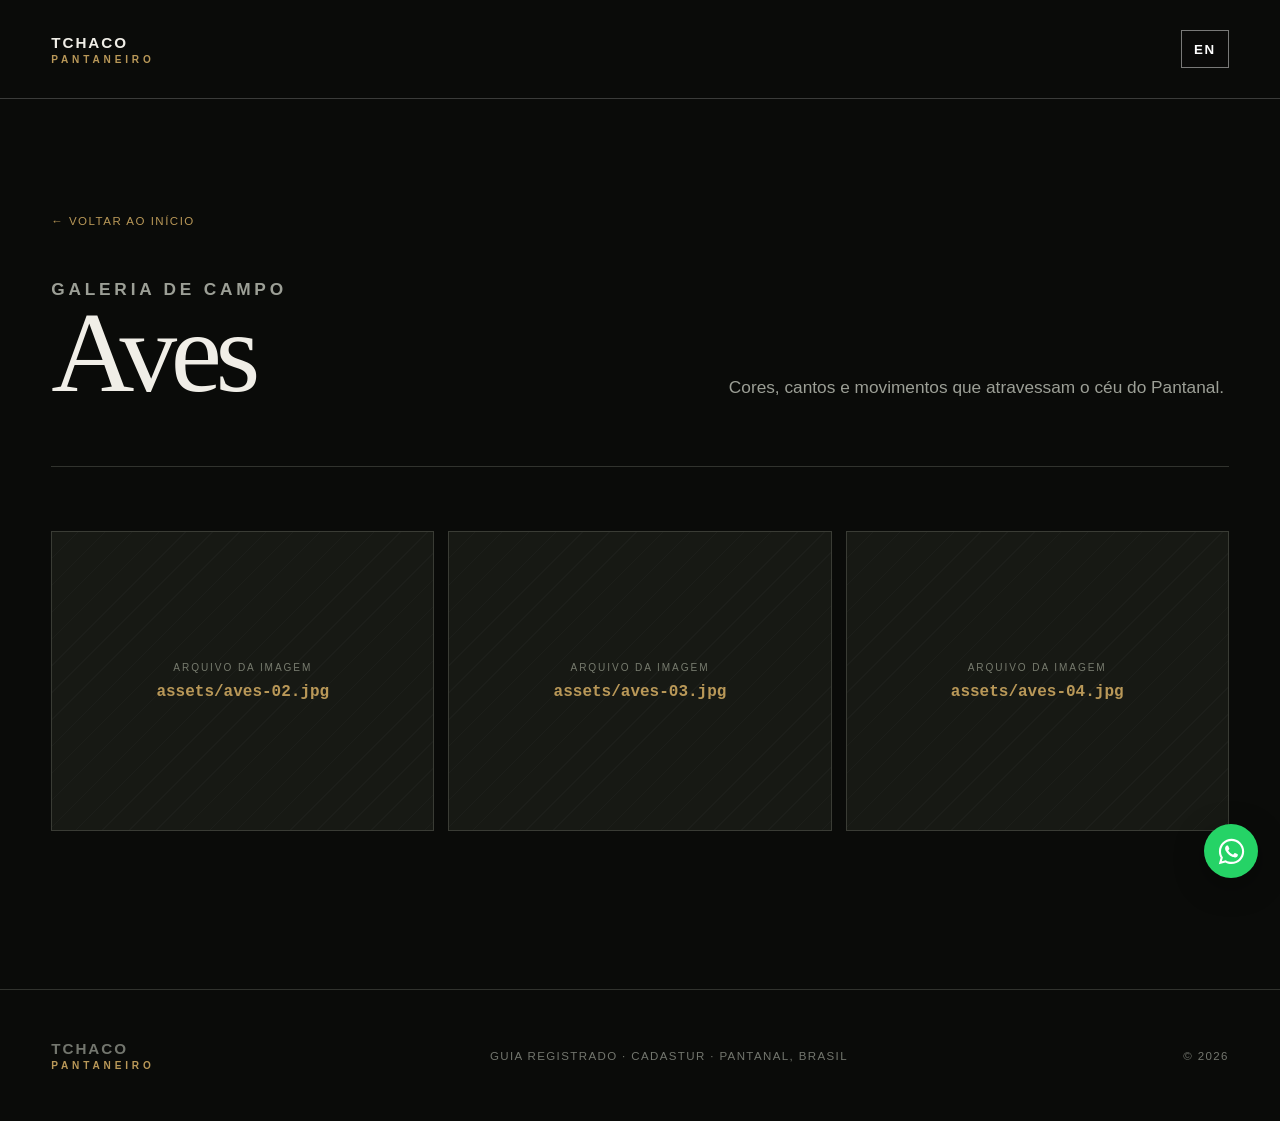
==== aves/index.html @ dd5a6129 "Add files via upload" ====
<!doctype html><html lang="pt-BR"><head><meta charset="UTF-8"><meta name="viewport" content="width=device-width,initial-scale=1"><title>Aves | Tchaco Pantaneiro</title><link rel="stylesheet" href="../styles.css"><link rel="stylesheet" href="../gallery-page.css"></head><body class="category-page" data-category="aves"><nav class="topbar category-topbar"><a class="brand" href="../">TCHACO<span>PANTANEIRO</span></a><button class="category-language" type="button">EN</button></nav><main class="category-main"><a class="back-link" href="../">← Voltar ao início</a><header class="category-header"><div><p class="section-kicker category-kicker">GALERIA DE CAMPO</p><h1 class="category-title">Aves</h1></div><p class="category-description"></p></header><section class="detail-grid" aria-label="Galeria de fotografias"></section></main><footer class="category-footer"><a class="brand" href="../">TCHACO<span>PANTANEIRO</span></a><p class="footer-copy">Guia registrado · CADASTUR · Pantanal, Brasil</p><p>© 2026</p></footer><a class="floating-whatsapp" href="https://wa.me/556599736139" target="_blank" aria-label="Conversar pelo WhatsApp"><svg viewBox="0 0 448 512" width="29" height="29" aria-hidden="true"><path fill="#fff" d="M380.9 97.1C339 55.1 283.2 32 223.9 32 101.5 32 2 131.9 2 254.3c0 39.1 10.2 77.3 29.6 111L.1 480l117.3-30.8c32.4 17.7 68.9 27 106 27h.1c122.3 0 224.1-99.8 224.1-222.2 0-59.3-25.2-115-67.1-157zm-157 341.6c-33.2 0-65.7-8.9-94-25.8l-6.7-4-69.8 18.3L72 359.2l-4.4-7c-18.5-29.4-28.2-63.4-28.2-98.2 0-101.7 82.8-184.5 184.6-184.5 49.3 0 95.6 19.2 130.4 54.1 34.8 34.9 56.2 81.2 56.1 130.5 0 101.8-84.9 184.6-186.6 184.6zm101.2-138.3c-5.5-2.8-32.8-16.1-37.9-18-5.1-1.9-8.8-2.8-12.5 2.8-3.7 5.6-14.3 18-17.6 21.8-3.2 3.7-6.5 4.2-12 1.4-32.6-16.3-54-29.1-75.6-66-5.7-9.8 5.7-9.1 16.3-30.3 1.8-3.7.9-6.9-.5-9.7-1.4-2.8-12.5-30.1-17.1-41.2-4.5-10.8-9.1-9.3-12.5-9.5-3.2-.2-6.9-.2-10.6-.2-3.7 0-9.7 1.4-14.8 6.9-5.1 5.6-19.4 19-19.4 46.3s19.9 53.7 22.6 57.4c2.8 3.7 39.1 59.7 94.8 83.8 35.2 15.2 49 16.5 66.6 13.9 10.7-1.6 32.8-13.4 37.4-26.4 4.6-13 4.6-24.1 3.2-26.4-1.3-2.5-5-3.9-10.5-6.6z"/></svg></a><script src="../gallery-page.js"></script></body></html>
---- styles.css ----
:root{--ink:#0a0b09;--paper:#f0eee7;--gold:#b99858;--line:#31332e}*{box-sizing:border-box}html{scroll-behavior:smooth}body{margin:0;background:var(--ink);color:var(--paper);font-family:Arial,Helvetica,sans-serif}a{color:inherit;text-decoration:none}.hero{position:relative;min-height:100svh;overflow:hidden;display:flex;align-items:flex-end}.hero-image{position:absolute!important;inset:0;width:100%;height:100%;border:0!important}.hero-image .slot-copy{padding-bottom:28vh}.hero-shade{position:absolute;inset:0;pointer-events:none;background:linear-gradient(180deg,rgba(4,5,4,.08),rgba(4,5,4,.15) 35%,rgba(4,5,4,.94)),linear-gradient(90deg,rgba(4,5,4,.7),transparent 65%)}.topbar{position:absolute;z-index:4;top:0;left:0;right:0;display:flex;justify-content:space-between;align-items:center;padding:30px 4vw;border-bottom:1px solid #ffffff33}.brand{font-weight:800;letter-spacing:.13em;font-size:.95rem}.brand span{display:block;color:var(--gold);font-size:.63rem;letter-spacing:.38em;margin-top:3px}.navlinks{display:flex;gap:2rem;text-transform:uppercase;letter-spacing:.13em;font-size:.75rem}.navlinks a:hover{color:var(--gold)}.hero-copy{position:relative;z-index:3;width:100%;padding:10vh 4vw 8vh}.eyebrow,.section-kicker{color:var(--gold);font-weight:700;letter-spacing:.22em;font-size:.72rem;text-transform:uppercase}h1,h2{font-family:Georgia,'Times New Roman',serif;font-weight:400;margin:0}h1{font-size:clamp(4rem,10vw,9rem);line-height:.8;letter-spacing:-.055em;max-width:900px}.hero-actions,.contact-actions{display:flex;gap:12px;margin-top:2.5rem;flex-wrap:wrap}.button{display:inline-flex;min-height:50px;padding:0 24px;align-items:center;justify-content:center;border:1px solid var(--paper);text-transform:uppercase;letter-spacing:.12em;font-size:.72rem;font-weight:700;transition:.25s}.button.primary{background:var(--paper);color:var(--ink)}.button.ghost{background:#0a0b0940}.button:hover{background:var(--gold);border-color:var(--gold);color:var(--ink)}.cadastur-badge{position:absolute;z-index:3;right:4vw;bottom:7vh;border-left:1px solid var(--gold);padding-left:18px}.cadastur-badge span{display:block;font-size:.61rem;letter-spacing:.2em}.cadastur-badge strong{font-family:Georgia,serif;font-size:1.4rem;letter-spacing:.08em}.image-slot{position:relative;margin:0;overflow:hidden;background:#171914;border:1px solid #3a3c35;min-height:250px}.image-slot img{position:absolute;inset:0;width:100%;height:100%;object-fit:cover;opacity:0;transition:opacity .45s,transform .7s}.image-slot.has-image img{opacity:1}.image-slot:hover img{transform:scale(1.025)}.slot-copy{position:absolute;inset:0;display:flex;flex-direction:column;align-items:center;justify-content:center;gap:10px;text-align:center;padding:24px;background:repeating-linear-gradient(135deg,transparent 0 18px,#ffffff06 18px 19px)}.slot-copy span{color:#777b6e;letter-spacing:.19em;font-size:.63rem}.slot-copy strong{color:var(--gold);font-family:ui-monospace,monospace;font-size:clamp(.8rem,1.4vw,1rem)}.about{display:grid;grid-template-columns:minmax(280px,40%) 1fr;gap:clamp(3rem,8vw,9rem);align-items:center;max-width:1250px;padding:10rem 4vw;margin:auto}.portrait{min-height:650px}.about-copy h2,.gallery-intro h2,.contact h2{font-size:clamp(3rem,6vw,6.8rem);line-height:.9;letter-spacing:-.045em;margin:1.2rem 0 2rem}.about-copy>p:not(.section-kicker){max-width:620px;color:#b6b7b0;font-size:1.08rem;line-height:1.8}.credentials{display:flex;flex-wrap:wrap;gap:10px;margin-top:2rem}.credentials span{border:1px solid var(--line);padding:10px 14px;font-size:.67rem;letter-spacing:.15em;color:var(--gold)}.gallery-intro{padding:10rem 4vw 5rem;max-width:1250px;margin:auto;border-top:1px solid var(--line)}.gallery-intro>p:last-child{color:#9c9f96;font-size:1.1rem}.gallery{padding:7rem 4vw;border-top:1px solid var(--line)}.gallery-heading{max-width:1250px;margin:0 auto 3rem;display:grid;grid-template-columns:70px minmax(280px,1fr) minmax(240px,420px);align-items:end;gap:1.5rem}.gallery-number{color:var(--gold);font-family:Georgia,serif;font-size:1.2rem}.gallery-heading>div>p{margin:0 0 5px;color:#7f8279;font-size:.72rem;letter-spacing:.2em;text-transform:uppercase}.gallery-heading h2{font-size:clamp(2.7rem,5vw,5.5rem);line-height:.95}.gallery-intro-copy{color:#9c9f96;line-height:1.7;margin:0}.gallery-grid{max-width:1400px;margin:auto;display:grid;grid-template-columns:repeat(12,1fr);grid-auto-rows:220px;gap:12px}.photo-1{grid-column:span 7;grid-row:span 2}.photo-2{grid-column:span 5}.photo-3{grid-column:span 5}.photo-4{grid-column:span 12;grid-row:span 2}.layout-1 .photo-1{grid-column:span 5}.layout-1 .photo-2,.layout-1 .photo-3{grid-column:span 7}.layout-2 .photo-1{grid-column:span 12}.layout-2 .photo-2{grid-column:span 4;grid-row:span 2}.layout-2 .photo-3{grid-column:span 8}.layout-2 .photo-4{grid-column:span 8;grid-row:span 1}.contact{padding:12rem 4vw;text-align:center;background:#12130f}.contact p:not(.section-kicker){color:#9c9f96;font-size:1.1rem}.contact-actions{justify-content:center}footer{padding:3rem 4vw;border-top:1px solid var(--line);display:flex;align-items:center;justify-content:space-between;gap:2rem;color:#73766e;font-size:.72rem;text-transform:uppercase;letter-spacing:.12em}.floating-whatsapp{position:fixed;z-index:10;right:22px;bottom:22px;width:54px;height:54px;border-radius:50%;display:flex;align-items:center;justify-content:center;background:#25d366;color:#07140b;font-weight:900;box-shadow:0 8px 30px #00000059}@media(max-width:800px){.navlinks{display:none}.hero-copy{padding-bottom:9rem}.cadastur-badge{left:4vw;right:auto;bottom:3rem}.about{grid-template-columns:1fr;padding-top:6rem}.portrait{min-height:520px}.gallery-heading{grid-template-columns:45px 1fr}.gallery-intro-copy{grid-column:2}.gallery-grid{grid-template-columns:1fr;grid-auto-rows:280px}.gallery-grid .photo{grid-column:1;grid-row:auto}.gallery-grid .photo-1,.gallery-grid .photo-4{min-height:420px}footer{flex-direction:column;align-items:flex-start}}@media(max-width:480px){h1{font-size:3.8rem}.hero-actions .button,.contact-actions .button{width:100%}.about,.gallery,.gallery-intro{padding-left:20px;padding-right:20px}.topbar,.hero-copy{padding-left:20px;padding-right:20px}.gallery-heading{grid-template-columns:1fr}.gallery-number,.gallery-intro-copy{grid-column:1}.portrait{min-height:440px}}@media(prefers-reduced-motion:reduce){html{scroll-behavior:auto}*{transition:none!important}}
---- gallery-page.css ----
.category-page{background:#0a0b09;color:#f0eee7;min-height:100vh}.category-topbar{position:relative}.category-main{max-width:1400px;margin:auto;padding:7rem 4vw 9rem}.back-link{display:inline-flex;align-items:center;gap:8px;color:#b99858;text-transform:uppercase;letter-spacing:.13em;font-size:.72rem;margin-bottom:3rem}.category-header{display:grid;grid-template-columns:minmax(280px,1fr) minmax(260px,500px);gap:3rem;align-items:end;padding-bottom:4rem;border-bottom:1px solid #31332e}.category-header h1{font:400 clamp(4rem,9vw,9rem)/.85 Georgia,serif;letter-spacing:-.055em;margin:0}.category-header p{color:#9c9f96;font-size:1.08rem;line-height:1.7;margin:0}.detail-grid{columns:3;column-gap:14px;margin-top:4rem}.gallery-photo{position:relative;width:100%;min-height:300px;aspect-ratio:4/3;margin:0 0 14px;break-inside:avoid;overflow:hidden;background:#171914;border:1px solid #3a3c35}.gallery-photo img{position:absolute;inset:0;width:100%;height:100%;object-fit:cover;opacity:0;transition:opacity .4s}.gallery-photo.has-image img{opacity:1}.gallery-photo .slot-copy{position:absolute;inset:0}.category-footer{max-width:1400px;margin:auto}.category-language{margin-left:auto;border:1px solid #ffffff73;background:#0a0b0959;color:#fff;min-width:48px;height:38px;padding:0 12px;font-weight:700;letter-spacing:.12em;cursor:pointer}@media(max-width:900px){.detail-grid{columns:2}.category-header{grid-template-columns:1fr}}@media(max-width:600px){.category-main{padding:4rem 20px 6rem}.detail-grid{columns:1}.gallery-photo{min-height:260px}.category-header h1{font-size:3.8rem}}
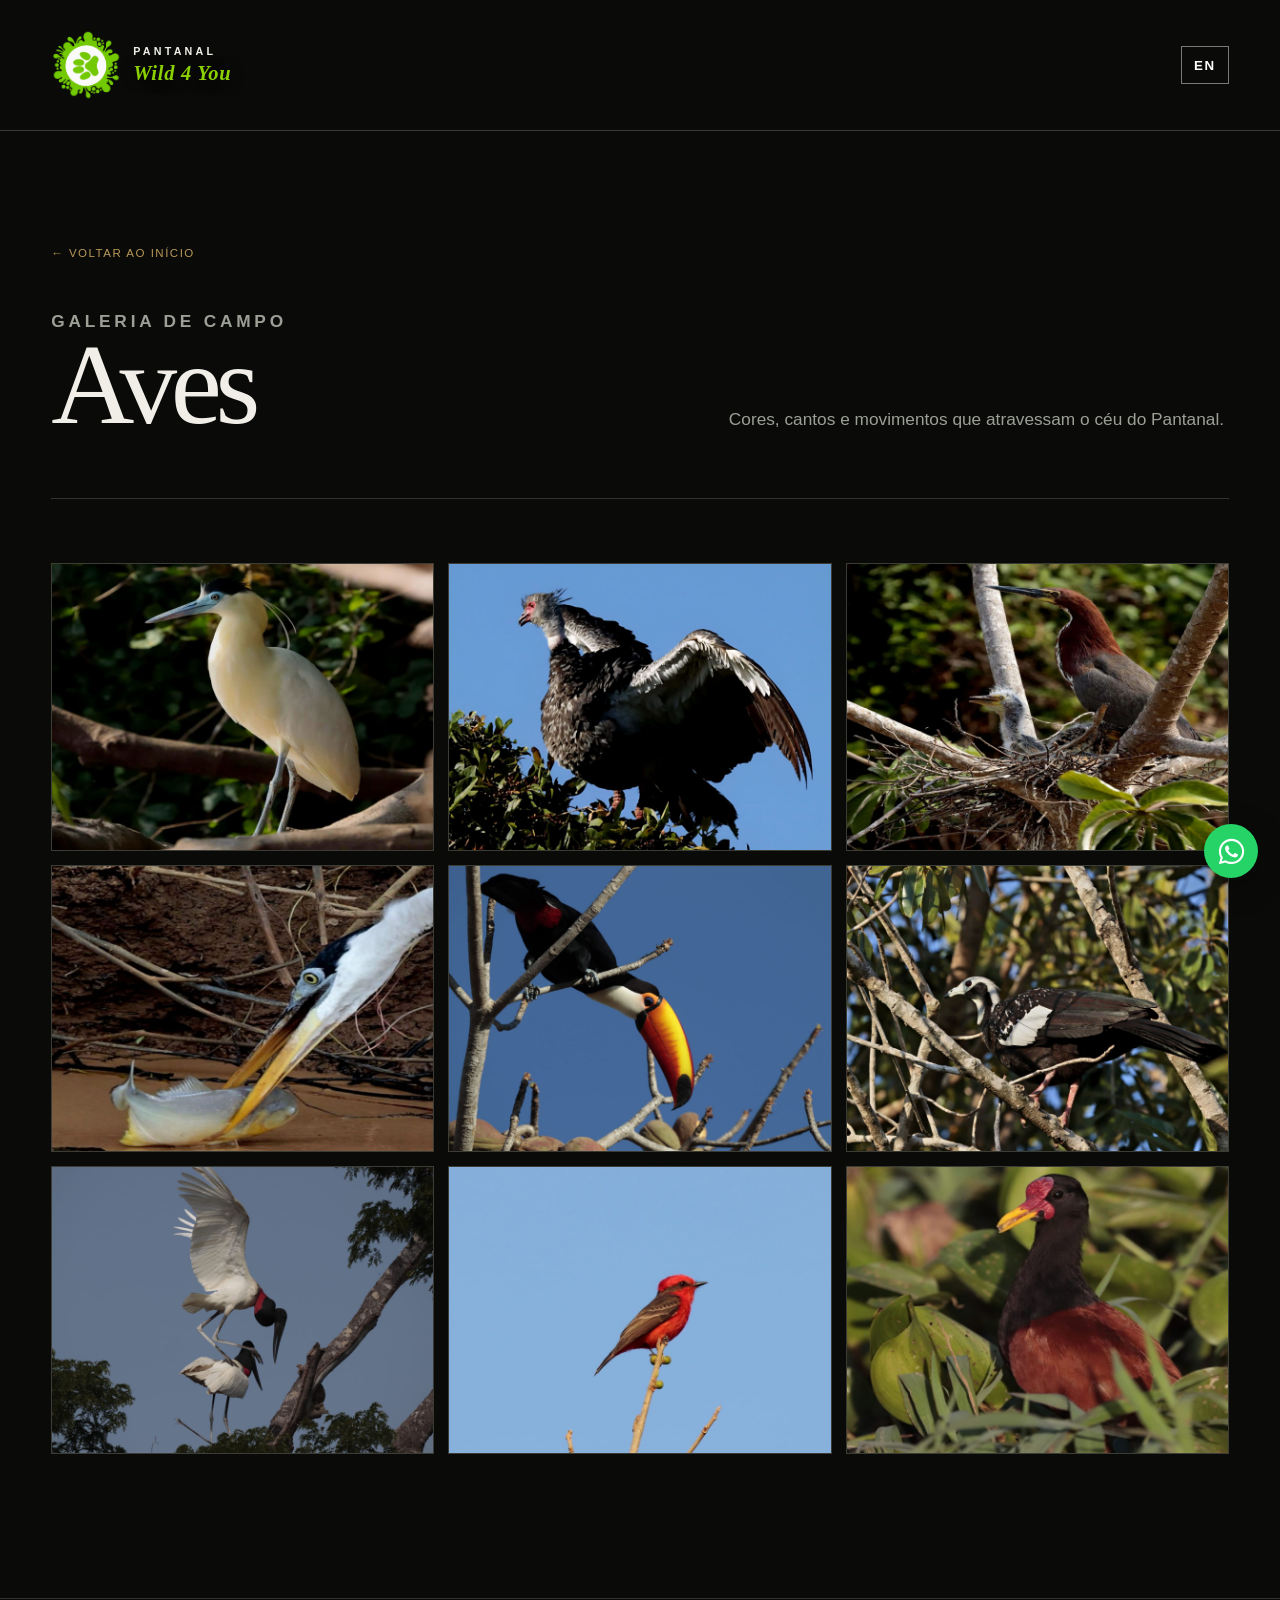
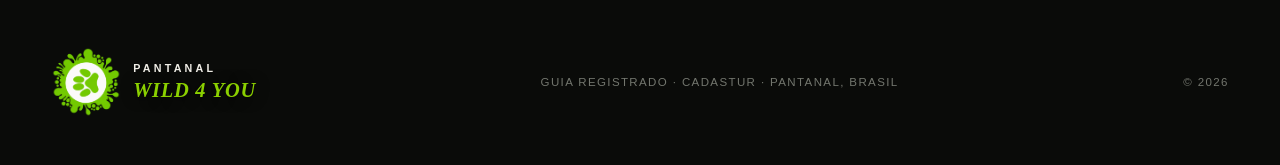
==== commit 585f70dc: "Add files via upload" ====
--- a/aves/index.html
+++ b/aves/index.html
@@ -1 +1 @@
-<!doctype html><html lang="pt-BR"><head><meta charset="UTF-8"><meta name="viewport" content="width=device-width,initial-scale=1"><title>Aves | Tchaco Pantaneiro</title><link rel="stylesheet" href="../styles.css"><link rel="stylesheet" href="../gallery-page.css"></head><body class="category-page" data-category="aves"><nav class="topbar category-topbar"><a class="brand" href="../">TCHACO<span>PANTANEIRO</span></a><button class="category-language" type="button">EN</button></nav><main class="category-main"><a class="back-link" href="../">← Voltar ao início</a><header class="category-header"><div><p class="section-kicker category-kicker">GALERIA DE CAMPO</p><h1 class="category-title">Aves</h1></div><p class="category-description"></p></header><section class="detail-grid" aria-label="Galeria de fotografias"></section></main><footer class="category-footer"><a class="brand" href="../">TCHACO<span>PANTANEIRO</span></a><p class="footer-copy">Guia registrado · CADASTUR · Pantanal, Brasil</p><p>© 2026</p></footer><a class="floating-whatsapp" href="https://wa.me/556599736139" target="_blank" aria-label="Conversar pelo WhatsApp"><svg viewBox="0 0 448 512" width="29" height="29" aria-hidden="true"><path fill="#fff" d="M380.9 97.1C339 55.1 283.2 32 223.9 32 101.5 32 2 131.9 2 254.3c0 39.1 10.2 77.3 29.6 111L.1 480l117.3-30.8c32.4 17.7 68.9 27 106 27h.1c122.3 0 224.1-99.8 224.1-222.2 0-59.3-25.2-115-67.1-157zm-157 341.6c-33.2 0-65.7-8.9-94-25.8l-6.7-4-69.8 18.3L72 359.2l-4.4-7c-18.5-29.4-28.2-63.4-28.2-98.2 0-101.7 82.8-184.5 184.6-184.5 49.3 0 95.6 19.2 130.4 54.1 34.8 34.9 56.2 81.2 56.1 130.5 0 101.8-84.9 184.6-186.6 184.6zm101.2-138.3c-5.5-2.8-32.8-16.1-37.9-18-5.1-1.9-8.8-2.8-12.5 2.8-3.7 5.6-14.3 18-17.6 21.8-3.2 3.7-6.5 4.2-12 1.4-32.6-16.3-54-29.1-75.6-66-5.7-9.8 5.7-9.1 16.3-30.3 1.8-3.7.9-6.9-.5-9.7-1.4-2.8-12.5-30.1-17.1-41.2-4.5-10.8-9.1-9.3-12.5-9.5-3.2-.2-6.9-.2-10.6-.2-3.7 0-9.7 1.4-14.8 6.9-5.1 5.6-19.4 19-19.4 46.3s19.9 53.7 22.6 57.4c2.8 3.7 39.1 59.7 94.8 83.8 35.2 15.2 49 16.5 66.6 13.9 10.7-1.6 32.8-13.4 37.4-26.4 4.6-13 4.6-24.1 3.2-26.4-1.3-2.5-5-3.9-10.5-6.6z"/></svg></a><script src="../gallery-page.js"></script></body></html>
+<!doctype html><html lang="pt-BR"><head><meta charset="UTF-8"><meta name="viewport" content="width=device-width,initial-scale=1"><title>Aves | Tchaco Pantaneiro</title><link rel="stylesheet" href="../styles.css"><link rel="stylesheet" href="../gallery-page.css"></head><body class="category-page" data-category="aves"><nav class="topbar category-topbar"><a class="brand brand-company" href="../" aria-label="Pantanal Wild 4 You — Início"><img src="../assets/logo-pantanal-wild-4-you.png" alt="" aria-hidden="true"><strong class="brand-company-name"><span>PANTANAL</span><em>Wild 4 You</em></strong></a><button class="category-language" type="button">EN</button></nav><main class="category-main"><a class="back-link" href="../">← Voltar ao início</a><header class="category-header"><div><p class="section-kicker category-kicker">GALERIA DE CAMPO</p><h1 class="category-title">Aves</h1></div><p class="category-description"></p></header><section class="detail-grid" aria-label="Galeria de fotografias"></section></main><footer class="category-footer"><a class="brand brand-company" href="../" aria-label="Pantanal Wild 4 You — Início"><img src="../assets/logo-pantanal-wild-4-you.png" alt="" aria-hidden="true"><strong class="brand-company-name"><span>PANTANAL</span><em>Wild 4 You</em></strong></a><p class="footer-copy">Guia registrado · CADASTUR · Pantanal, Brasil</p><p>© 2026</p></footer><a class="floating-whatsapp" href="https://wa.me/556599736139" target="_blank" aria-label="Conversar pelo WhatsApp"><svg viewBox="0 0 448 512" width="29" height="29" aria-hidden="true"><path fill="#fff" d="M380.9 97.1C339 55.1 283.2 32 223.9 32 101.5 32 2 131.9 2 254.3c0 39.1 10.2 77.3 29.6 111L.1 480l117.3-30.8c32.4 17.7 68.9 27 106 27h.1c122.3 0 224.1-99.8 224.1-222.2 0-59.3-25.2-115-67.1-157zm-157 341.6c-33.2 0-65.7-8.9-94-25.8l-6.7-4-69.8 18.3L72 359.2l-4.4-7c-18.5-29.4-28.2-63.4-28.2-98.2 0-101.7 82.8-184.5 184.6-184.5 49.3 0 95.6 19.2 130.4 54.1 34.8 34.9 56.2 81.2 56.1 130.5 0 101.8-84.9 184.6-186.6 184.6zm101.2-138.3c-5.5-2.8-32.8-16.1-37.9-18-5.1-1.9-8.8-2.8-12.5 2.8-3.7 5.6-14.3 18-17.6 21.8-3.2 3.7-6.5 4.2-12 1.4-32.6-16.3-54-29.1-75.6-66-5.7-9.8 5.7-9.1 16.3-30.3 1.8-3.7.9-6.9-.5-9.7-1.4-2.8-12.5-30.1-17.1-41.2-4.5-10.8-9.1-9.3-12.5-9.5-3.2-.2-6.9-.2-10.6-.2-3.7 0-9.7 1.4-14.8 6.9-5.1 5.6-19.4 19-19.4 46.3s19.9 53.7 22.6 57.4c2.8 3.7 39.1 59.7 94.8 83.8 35.2 15.2 49 16.5 66.6 13.9 10.7-1.6 32.8-13.4 37.4-26.4 4.6-13 4.6-24.1 3.2-26.4-1.3-2.5-5-3.9-10.5-6.6z"/></svg></a><script src="../gallery-page.js"></script></body></html>
--- a/styles.css
+++ b/styles.css
@@ -1 +1 @@
-:root{--ink:#0a0b09;--paper:#f0eee7;--gold:#b99858;--line:#31332e}*{box-sizing:border-box}html{scroll-behavior:smooth}body{margin:0;background:var(--ink);color:var(--paper);font-family:Arial,Helvetica,sans-serif}a{color:inherit;text-decoration:none}.hero{position:relative;min-height:100svh;overflow:hidden;display:flex;align-items:flex-end}.hero-image{position:absolute!important;inset:0;width:100%;height:100%;border:0!important}.hero-image .slot-copy{padding-bottom:28vh}.hero-shade{position:absolute;inset:0;pointer-events:none;background:linear-gradient(180deg,rgba(4,5,4,.08),rgba(4,5,4,.15) 35%,rgba(4,5,4,.94)),linear-gradient(90deg,rgba(4,5,4,.7),transparent 65%)}.topbar{position:absolute;z-index:4;top:0;left:0;right:0;display:flex;justify-content:space-between;align-items:center;padding:30px 4vw;border-bottom:1px solid #ffffff33}.brand{font-weight:800;letter-spacing:.13em;font-size:.95rem}.brand span{display:block;color:var(--gold);font-size:.63rem;letter-spacing:.38em;margin-top:3px}.navlinks{display:flex;gap:2rem;text-transform:uppercase;letter-spacing:.13em;font-size:.75rem}.navlinks a:hover{color:var(--gold)}.hero-copy{position:relative;z-index:3;width:100%;padding:10vh 4vw 8vh}.eyebrow,.section-kicker{color:var(--gold);font-weight:700;letter-spacing:.22em;font-size:.72rem;text-transform:uppercase}h1,h2{font-family:Georgia,'Times New Roman',serif;font-weight:400;margin:0}h1{font-size:clamp(4rem,10vw,9rem);line-height:.8;letter-spacing:-.055em;max-width:900px}.hero-actions,.contact-actions{display:flex;gap:12px;margin-top:2.5rem;flex-wrap:wrap}.button{display:inline-flex;min-height:50px;padding:0 24px;align-items:center;justify-content:center;border:1px solid var(--paper);text-transform:uppercase;letter-spacing:.12em;font-size:.72rem;font-weight:700;transition:.25s}.button.primary{background:var(--paper);color:var(--ink)}.button.ghost{background:#0a0b0940}.button:hover{background:var(--gold);border-color:var(--gold);color:var(--ink)}.cadastur-badge{position:absolute;z-index:3;right:4vw;bottom:7vh;border-left:1px solid var(--gold);padding-left:18px}.cadastur-badge span{display:block;font-size:.61rem;letter-spacing:.2em}.cadastur-badge strong{font-family:Georgia,serif;font-size:1.4rem;letter-spacing:.08em}.image-slot{position:relative;margin:0;overflow:hidden;background:#171914;border:1px solid #3a3c35;min-height:250px}.image-slot img{position:absolute;inset:0;width:100%;height:100%;object-fit:cover;opacity:0;transition:opacity .45s,transform .7s}.image-slot.has-image img{opacity:1}.image-slot:hover img{transform:scale(1.025)}.slot-copy{position:absolute;inset:0;display:flex;flex-direction:column;align-items:center;justify-content:center;gap:10px;text-align:center;padding:24px;background:repeating-linear-gradient(135deg,transparent 0 18px,#ffffff06 18px 19px)}.slot-copy span{color:#777b6e;letter-spacing:.19em;font-size:.63rem}.slot-copy strong{color:var(--gold);font-family:ui-monospace,monospace;font-size:clamp(.8rem,1.4vw,1rem)}.about{display:grid;grid-template-columns:minmax(280px,40%) 1fr;gap:clamp(3rem,8vw,9rem);align-items:center;max-width:1250px;padding:10rem 4vw;margin:auto}.portrait{min-height:650px}.about-copy h2,.gallery-intro h2,.contact h2{font-size:clamp(3rem,6vw,6.8rem);line-height:.9;letter-spacing:-.045em;margin:1.2rem 0 2rem}.about-copy>p:not(.section-kicker){max-width:620px;color:#b6b7b0;font-size:1.08rem;line-height:1.8}.credentials{display:flex;flex-wrap:wrap;gap:10px;margin-top:2rem}.credentials span{border:1px solid var(--line);padding:10px 14px;font-size:.67rem;letter-spacing:.15em;color:var(--gold)}.gallery-intro{padding:10rem 4vw 5rem;max-width:1250px;margin:auto;border-top:1px solid var(--line)}.gallery-intro>p:last-child{color:#9c9f96;font-size:1.1rem}.gallery{padding:7rem 4vw;border-top:1px solid var(--line)}.gallery-heading{max-width:1250px;margin:0 auto 3rem;display:grid;grid-template-columns:70px minmax(280px,1fr) minmax(240px,420px);align-items:end;gap:1.5rem}.gallery-number{color:var(--gold);font-family:Georgia,serif;font-size:1.2rem}.gallery-heading>div>p{margin:0 0 5px;color:#7f8279;font-size:.72rem;letter-spacing:.2em;text-transform:uppercase}.gallery-heading h2{font-size:clamp(2.7rem,5vw,5.5rem);line-height:.95}.gallery-intro-copy{color:#9c9f96;line-height:1.7;margin:0}.gallery-grid{max-width:1400px;margin:auto;display:grid;grid-template-columns:repeat(12,1fr);grid-auto-rows:220px;gap:12px}.photo-1{grid-column:span 7;grid-row:span 2}.photo-2{grid-column:span 5}.photo-3{grid-column:span 5}.photo-4{grid-column:span 12;grid-row:span 2}.layout-1 .photo-1{grid-column:span 5}.layout-1 .photo-2,.layout-1 .photo-3{grid-column:span 7}.layout-2 .photo-1{grid-column:span 12}.layout-2 .photo-2{grid-column:span 4;grid-row:span 2}.layout-2 .photo-3{grid-column:span 8}.layout-2 .photo-4{grid-column:span 8;grid-row:span 1}.contact{padding:12rem 4vw;text-align:center;background:#12130f}.contact p:not(.section-kicker){color:#9c9f96;font-size:1.1rem}.contact-actions{justify-content:center}footer{padding:3rem 4vw;border-top:1px solid var(--line);display:flex;align-items:center;justify-content:space-between;gap:2rem;color:#73766e;font-size:.72rem;text-transform:uppercase;letter-spacing:.12em}.floating-whatsapp{position:fixed;z-index:10;right:22px;bottom:22px;width:54px;height:54px;border-radius:50%;display:flex;align-items:center;justify-content:center;background:#25d366;color:#07140b;font-weight:900;box-shadow:0 8px 30px #00000059}@media(max-width:800px){.navlinks{display:none}.hero-copy{padding-bottom:9rem}.cadastur-badge{left:4vw;right:auto;bottom:3rem}.about{grid-template-columns:1fr;padding-top:6rem}.portrait{min-height:520px}.gallery-heading{grid-template-columns:45px 1fr}.gallery-intro-copy{grid-column:2}.gallery-grid{grid-template-columns:1fr;grid-auto-rows:280px}.gallery-grid .photo{grid-column:1;grid-row:auto}.gallery-grid .photo-1,.gallery-grid .photo-4{min-height:420px}footer{flex-direction:column;align-items:flex-start}}@media(max-width:480px){h1{font-size:3.8rem}.hero-actions .button,.contact-actions .button{width:100%}.about,.gallery,.gallery-intro{padding-left:20px;padding-right:20px}.topbar,.hero-copy{padding-left:20px;padding-right:20px}.gallery-heading{grid-template-columns:1fr}.gallery-number,.gallery-intro-copy{grid-column:1}.portrait{min-height:440px}}@media(prefers-reduced-motion:reduce){html{scroll-behavior:auto}*{transition:none!important}}
+:root{--ink:#0a0b09;--paper:#f0eee7;--gold:#b99858;--line:#31332e}*{box-sizing:border-box}html{scroll-behavior:smooth}body{margin:0;background:var(--ink);color:var(--paper);font-family:Arial,Helvetica,sans-serif}a{color:inherit;text-decoration:none}.hero{position:relative;min-height:100svh;overflow:hidden;display:flex;align-items:flex-end}.hero-image{position:absolute!important;inset:0;width:100%;height:100%;border:0!important}.hero-image .slot-copy{padding-bottom:28vh}.hero-shade{position:absolute;inset:0;pointer-events:none;background:linear-gradient(180deg,rgba(4,5,4,.08),rgba(4,5,4,.15) 35%,rgba(4,5,4,.94)),linear-gradient(90deg,rgba(4,5,4,.7),transparent 65%)}.topbar{position:absolute;z-index:4;top:0;left:0;right:0;display:flex;justify-content:space-between;align-items:center;padding:30px 4vw;border-bottom:1px solid #ffffff33}.brand{font-weight:800;letter-spacing:.13em;font-size:.95rem}.brand span{display:block;color:var(--gold);font-size:.63rem;letter-spacing:.38em;margin-top:3px}.brand-company{display:inline-flex;align-items:center;gap:12px;line-height:1;flex:none}.brand-company img{width:70px;height:70px;object-fit:contain;flex:none}.brand-company-name{display:flex;flex-direction:column;align-items:flex-start;white-space:nowrap}.brand-company-name span{display:block;color:var(--paper);font-family:Arial,Helvetica,sans-serif;font-size:.67rem;line-height:1;font-weight:800;letter-spacing:.3em;margin:0 0 6px}.brand-company-name em{display:block;color:#8bd000;font-family:Georgia,"Times New Roman",serif;font-size:1.28rem;line-height:1;font-weight:700;font-style:italic;letter-spacing:.035em;text-shadow:0 1px 14px #000}.navlinks{display:flex;gap:2rem;text-transform:uppercase;letter-spacing:.13em;font-size:.75rem}.navlinks a:hover{color:var(--gold)}.hero-copy{position:relative;z-index:3;width:100%;padding:10vh 4vw 8vh}.eyebrow,.section-kicker{color:var(--gold);font-weight:700;letter-spacing:.22em;font-size:.72rem;text-transform:uppercase}h1,h2{font-family:Georgia,'Times New Roman',serif;font-weight:400;margin:0}h1{font-size:clamp(4rem,10vw,9rem);line-height:.8;letter-spacing:-.055em;max-width:900px}.hero-actions,.contact-actions{display:flex;gap:12px;margin-top:2.5rem;flex-wrap:wrap}.button{display:inline-flex;min-height:50px;padding:0 24px;align-items:center;justify-content:center;border:1px solid var(--paper);text-transform:uppercase;letter-spacing:.12em;font-size:.72rem;font-weight:700;transition:.25s}.button.primary{background:var(--paper);color:var(--ink)}.button.ghost{background:#0a0b0940}.button:hover{background:var(--gold);border-color:var(--gold);color:var(--ink)}.cadastur-badge{position:absolute;z-index:3;right:4vw;bottom:7vh;border-left:1px solid var(--gold);padding-left:18px}.cadastur-badge span{display:block;font-size:.61rem;letter-spacing:.2em}.cadastur-badge strong{font-family:Georgia,serif;font-size:1.4rem;letter-spacing:.08em}.image-slot{position:relative;margin:0;overflow:hidden;background:#171914;border:1px solid #3a3c35;min-height:250px}.image-slot img{position:absolute;inset:0;width:100%;height:100%;object-fit:cover;opacity:0;transition:opacity .45s,transform .7s}.image-slot.has-image img{opacity:1}.image-slot:hover img{transform:scale(1.025)}.slot-copy{position:absolute;inset:0;display:flex;flex-direction:column;align-items:center;justify-content:center;gap:10px;text-align:center;padding:24px;background:repeating-linear-gradient(135deg,transparent 0 18px,#ffffff06 18px 19px)}.slot-copy span{color:#777b6e;letter-spacing:.19em;font-size:.63rem}.slot-copy strong{color:var(--gold);font-family:ui-monospace,monospace;font-size:clamp(.8rem,1.4vw,1rem)}.about{display:grid;grid-template-columns:minmax(280px,40%) 1fr;gap:clamp(3rem,8vw,9rem);align-items:center;max-width:1250px;padding:10rem 4vw;margin:auto}.portrait{min-height:650px}.about-copy h2,.gallery-intro h2,.contact h2{font-size:clamp(3rem,6vw,6.8rem);line-height:.9;letter-spacing:-.045em;margin:1.2rem 0 2rem}.about-copy>p:not(.section-kicker){max-width:620px;color:#b6b7b0;font-size:1.08rem;line-height:1.8}.credentials{display:flex;flex-wrap:wrap;gap:10px;margin-top:2rem}.credentials span{border:1px solid var(--line);padding:10px 14px;font-size:.67rem;letter-spacing:.15em;color:var(--gold)}.gallery-intro{padding:10rem 4vw 5rem;max-width:1250px;margin:auto;border-top:1px solid var(--line)}.gallery-intro>p:last-child{color:#9c9f96;font-size:1.1rem}.gallery{padding:7rem 4vw;border-top:1px solid var(--line)}.gallery-heading{max-width:1250px;margin:0 auto 3rem;display:grid;grid-template-columns:70px minmax(280px,1fr) minmax(240px,420px);align-items:end;gap:1.5rem}.gallery-number{color:var(--gold);font-family:Georgia,serif;font-size:1.2rem}.gallery-heading>div>p{margin:0 0 5px;color:#7f8279;font-size:.72rem;letter-spacing:.2em;text-transform:uppercase}.gallery-heading h2{font-size:clamp(2.7rem,5vw,5.5rem);line-height:.95}.gallery-intro-copy{color:#9c9f96;line-height:1.7;margin:0}.gallery-grid{max-width:1400px;margin:auto;display:grid;grid-template-columns:repeat(12,1fr);grid-auto-rows:220px;gap:12px}.photo-1{grid-column:span 7;grid-row:span 2}.photo-2{grid-column:span 5}.photo-3{grid-column:span 5}.photo-4{grid-column:span 12;grid-row:span 2}.layout-1 .photo-1{grid-column:span 5}.layout-1 .photo-2,.layout-1 .photo-3{grid-column:span 7}.layout-2 .photo-1{grid-column:span 12}.layout-2 .photo-2{grid-column:span 4;grid-row:span 2}.layout-2 .photo-3{grid-column:span 8}.layout-2 .photo-4{grid-column:span 8;grid-row:span 1}.contact{padding:12rem 4vw;text-align:center;background:#12130f}.contact p:not(.section-kicker){color:#9c9f96;font-size:1.1rem}.contact-actions{justify-content:center}footer{padding:3rem 4vw;border-top:1px solid var(--line);display:flex;align-items:center;justify-content:space-between;gap:2rem;color:#73766e;font-size:.72rem;text-transform:uppercase;letter-spacing:.12em}.floating-whatsapp{position:fixed;z-index:10;right:22px;bottom:22px;width:54px;height:54px;border-radius:50%;display:flex;align-items:center;justify-content:center;background:#25d366;color:#07140b;font-weight:900;box-shadow:0 8px 30px #00000059}@media(max-width:800px){.navlinks{display:none}.hero-copy{padding-bottom:9rem}.cadastur-badge{left:4vw;right:auto;bottom:3rem}.about{grid-template-columns:1fr;padding-top:6rem}.portrait{min-height:520px}.gallery-heading{grid-template-columns:45px 1fr}.gallery-intro-copy{grid-column:2}.gallery-grid{grid-template-columns:1fr;grid-auto-rows:280px}.gallery-grid .photo{grid-column:1;grid-row:auto}.gallery-grid .photo-1,.gallery-grid .photo-4{min-height:420px}footer{flex-direction:column;align-items:flex-start}}@media(max-width:480px){.brand-company{gap:9px}.brand-company img{width:60px;height:60px}.brand-company-name span{font-size:.57rem;letter-spacing:.24em;margin-bottom:5px}.brand-company-name em{font-size:1.08rem}h1{font-size:3.8rem}.hero-actions .button,.contact-actions .button{width:100%}.about,.gallery,.gallery-intro{padding-left:20px;padding-right:20px}.topbar,.hero-copy{padding-left:20px;padding-right:20px}.gallery-heading{grid-template-columns:1fr}.gallery-number,.gallery-intro-copy{grid-column:1}.portrait{min-height:440px}}@media(prefers-reduced-motion:reduce){html{scroll-behavior:auto}*{transition:none!important}}
--- a/gallery-page.css
+++ b/gallery-page.css
@@ -1 +1 @@
-.category-page{background:#0a0b09;color:#f0eee7;min-height:100vh}.category-topbar{position:relative}.category-main{max-width:1400px;margin:auto;padding:7rem 4vw 9rem}.back-link{display:inline-flex;align-items:center;gap:8px;color:#b99858;text-transform:uppercase;letter-spacing:.13em;font-size:.72rem;margin-bottom:3rem}.category-header{display:grid;grid-template-columns:minmax(280px,1fr) minmax(260px,500px);gap:3rem;align-items:end;padding-bottom:4rem;border-bottom:1px solid #31332e}.category-header h1{font:400 clamp(4rem,9vw,9rem)/.85 Georgia,serif;letter-spacing:-.055em;margin:0}.category-header p{color:#9c9f96;font-size:1.08rem;line-height:1.7;margin:0}.detail-grid{columns:3;column-gap:14px;margin-top:4rem}.gallery-photo{position:relative;width:100%;min-height:300px;aspect-ratio:4/3;margin:0 0 14px;break-inside:avoid;overflow:hidden;background:#171914;border:1px solid #3a3c35}.gallery-photo img{position:absolute;inset:0;width:100%;height:100%;object-fit:cover;opacity:0;transition:opacity .4s}.gallery-photo.has-image img{opacity:1}.gallery-photo .slot-copy{position:absolute;inset:0}.category-footer{max-width:1400px;margin:auto}.category-language{margin-left:auto;border:1px solid #ffffff73;background:#0a0b0959;color:#fff;min-width:48px;height:38px;padding:0 12px;font-weight:700;letter-spacing:.12em;cursor:pointer}@media(max-width:900px){.detail-grid{columns:2}.category-header{grid-template-columns:1fr}}@media(max-width:600px){.category-main{padding:4rem 20px 6rem}.detail-grid{columns:1}.gallery-photo{min-height:260px}.category-header h1{font-size:3.8rem}}
+.category-page{background:#0a0b09;color:#f0eee7;min-height:100vh}.category-topbar{position:relative}.category-main{max-width:1400px;margin:auto;padding:7rem 4vw 9rem}.back-link{display:inline-flex;align-items:center;gap:8px;color:#b99858;text-transform:uppercase;letter-spacing:.13em;font-size:.72rem;margin-bottom:3rem}.category-header{display:grid;grid-template-columns:minmax(280px,1fr) minmax(260px,500px);gap:3rem;align-items:end;padding-bottom:4rem;border-bottom:1px solid #31332e}.category-header h1{font:400 clamp(4rem,9vw,9rem)/.85 Georgia,serif;letter-spacing:-.055em;margin:0}.category-header p{color:#9c9f96;font-size:1.08rem;line-height:1.7;margin:0}.detail-grid{display:grid;grid-template-columns:repeat(3,minmax(0,1fr));gap:14px;margin-top:4rem}.gallery-photo{position:relative;width:100%;min-height:0;aspect-ratio:4/3;margin:0;overflow:hidden;background:#171914;border:1px solid #3a3c35}.gallery-photo img{position:absolute;inset:0;width:100%;height:100%;object-fit:cover;opacity:0;transition:opacity .4s}.gallery-photo.has-image img{opacity:1}.gallery-photo .slot-copy{position:absolute;inset:0}.category-footer{max-width:1400px;margin:auto}.category-language{margin-left:auto;border:1px solid #ffffff73;background:#0a0b0959;color:#fff;min-width:48px;height:38px;padding:0 12px;font-weight:700;letter-spacing:.12em;cursor:pointer}@media(max-width:900px){.detail-grid{grid-template-columns:repeat(2,minmax(0,1fr))}.category-header{grid-template-columns:1fr}}@media(max-width:600px){.category-main{padding:4rem 20px 6rem}.detail-grid{grid-template-columns:1fr}.category-header h1{font-size:3.8rem}}
